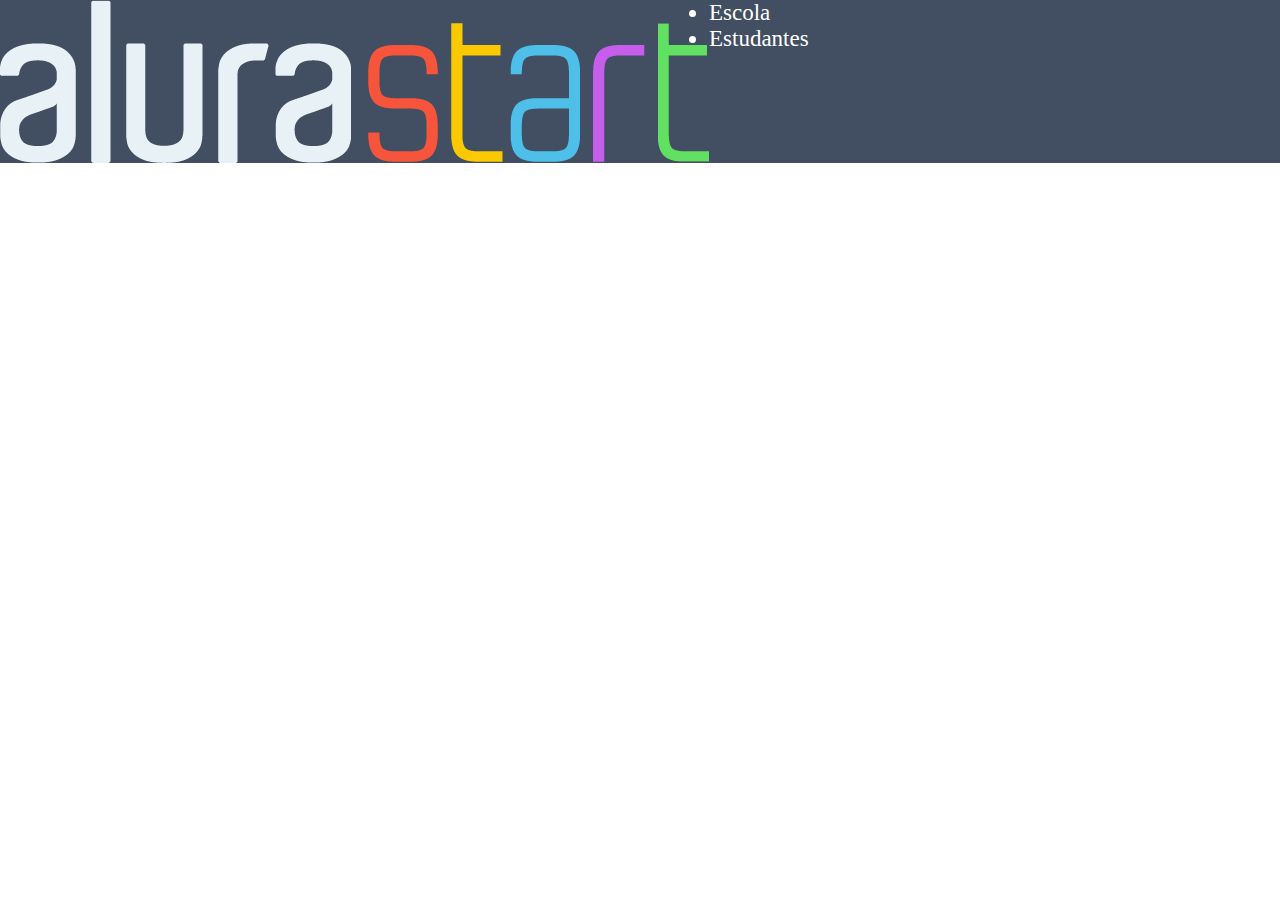
==== index2.html @ 2ffeeb1a "Add files via upload" ====
<!DOCTYPE html>
<html lang="en">
<head>
    <meta charset="UTF-8">
    <meta http-equiv="X-UA-Compatible" content="IE=edge">
    <meta name="viewport" content="width=device-width, initial-scale=1.0">
    <title>AluraStarr</title>
    <link rel="stylesheet" href="style2.css">
</head>
<body>
    <header class="cabecalho">
        <img src="alurastart logo.png" alt="Logo">
          <ul class="lista-cabecalho">
              <li class="lista-item">Escola</li>
              <li class="lista-item">Estudantes</li>
          </ul>                  
    </header>
</body>
</html>
---- style2.css ----
*{
    margin: 0%;
    padding: 0%;
}

.cabecalho{
    background-color: #424e61;
    display:flex;
    }

    .lista-cabecalho{
        color: white;
        font-size: 23px;
    }
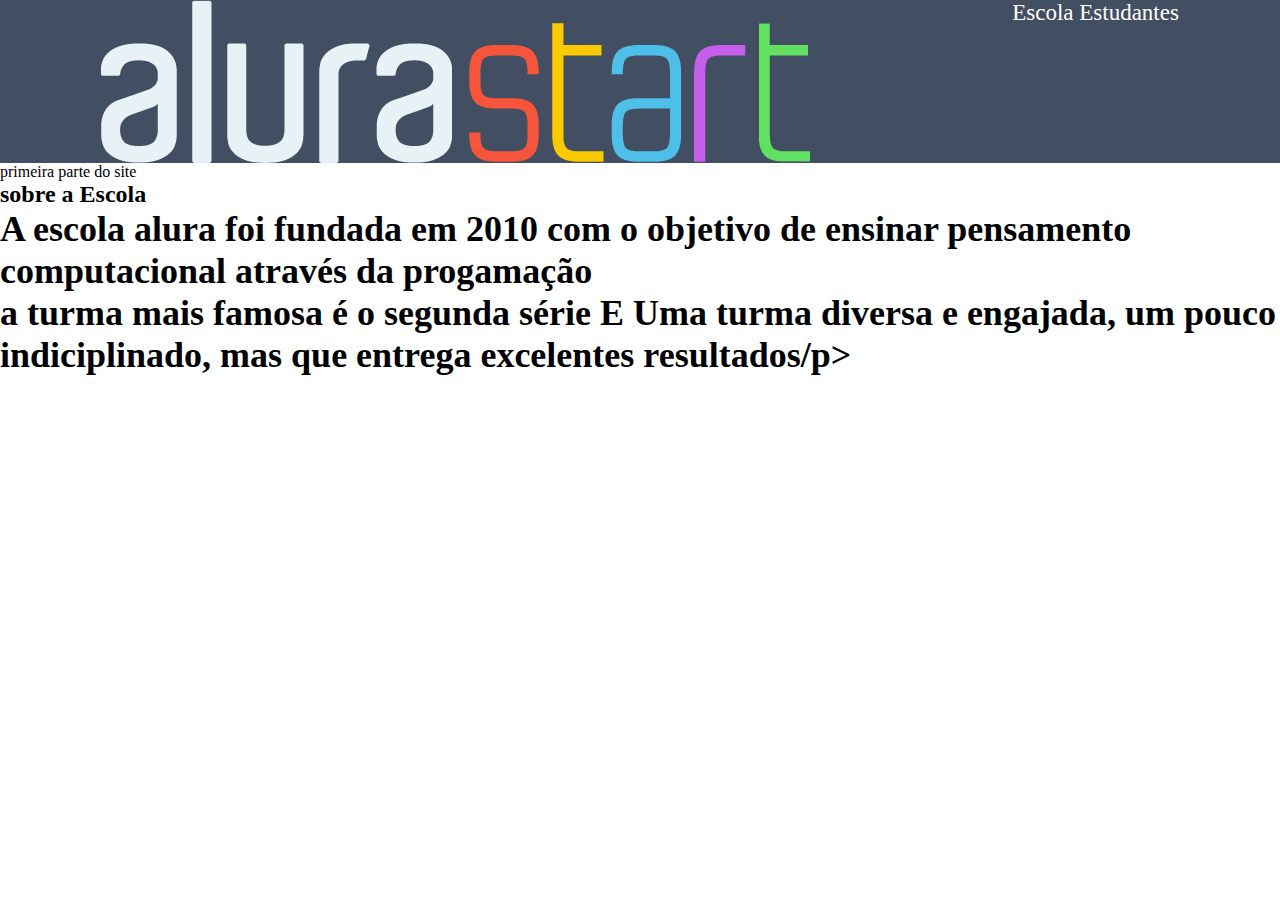
==== commit c16f9b40: "Add files via upload" ====
--- a/index2.html
+++ b/index2.html
@@ -15,5 +15,19 @@
               <li class="lista-item">Estudantes</li>
           </ul>                  
     </header>
+    <section class="primeira-parte">
+        primeira parte do site
+    <h2><div class="quem-somos">
+        sobre a Escola
+    <h2>
+    <p>A escola alura foi  fundada em 2010 com o objetivo de ensinar pensamento computacional através da progamação <p>
+    <p>a turma  mais famosa é o segunda série E Uma turma diversa e engajada, um pouco indiciplinado, mas que entrega excelentes resultados/p> 
+    </p>
+
+        </p>
+
+
+</h2>
+    </section>
 </body>
 </html>--- a/style2.css
+++ b/style2.css
@@ -6,9 +6,14 @@
 .cabecalho{
     background-color: #424e61;
     display:flex;
+    justify-content: space-around;
     }
 
     .lista-cabecalho{
         color: white;
         font-size: 23px;
-    }+    }
+
+.lista-item{
+display: inline-block;
+}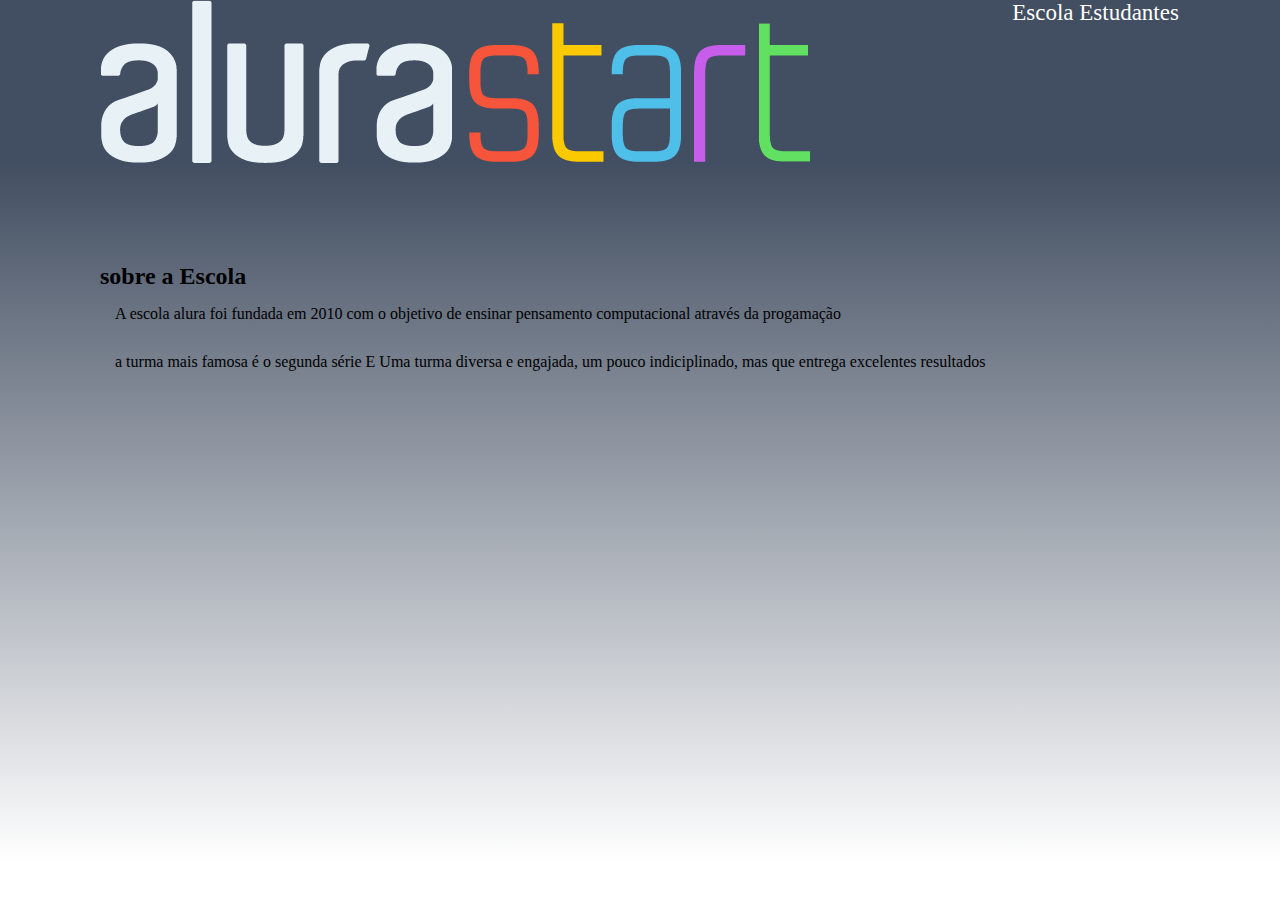
==== commit 44cc0f09: "Add files via upload" ====
--- a/index2.html
+++ b/index2.html
@@ -16,18 +16,11 @@
           </ul>                  
     </header>
     <section class="primeira-parte">
-        primeira parte do site
-    <h2><div class="quem-somos">
+    <h2 class="quem-somos">
         sobre a Escola
-    <h2>
-    <p>A escola alura foi  fundada em 2010 com o objetivo de ensinar pensamento computacional através da progamação <p>
-    <p>a turma  mais famosa é o segunda série E Uma turma diversa e engajada, um pouco indiciplinado, mas que entrega excelentes resultados/p> 
-    </p>
-
-        </p>
-
-
-</h2>
+    </h2>
+    <p class="primeiro-paragrafo">A escola alura foi  fundada em 2010 com o objetivo de ensinar pensamento computacional através da progamação</p>
+    <p class="segundo-paragrafo">a turma  mais famosa é o segunda série E Uma turma diversa e engajada, um pouco indiciplinado, mas que entrega excelentes resultados</p>
     </section>
 </body>
 </html>--- a/style2.css
+++ b/style2.css
@@ -16,4 +16,15 @@
 
 .lista-item{
 display: inline-block;
+}
+.primeira-parte{
+    background-image: linear-gradient(#424e61,white); 
+    height: 500px;
+    padding: 100px;
+}
+.primeiro-paragrafo{
+    padding: 15px;
+}
+.segundo-paragrafo{
+    padding: 15px;
 }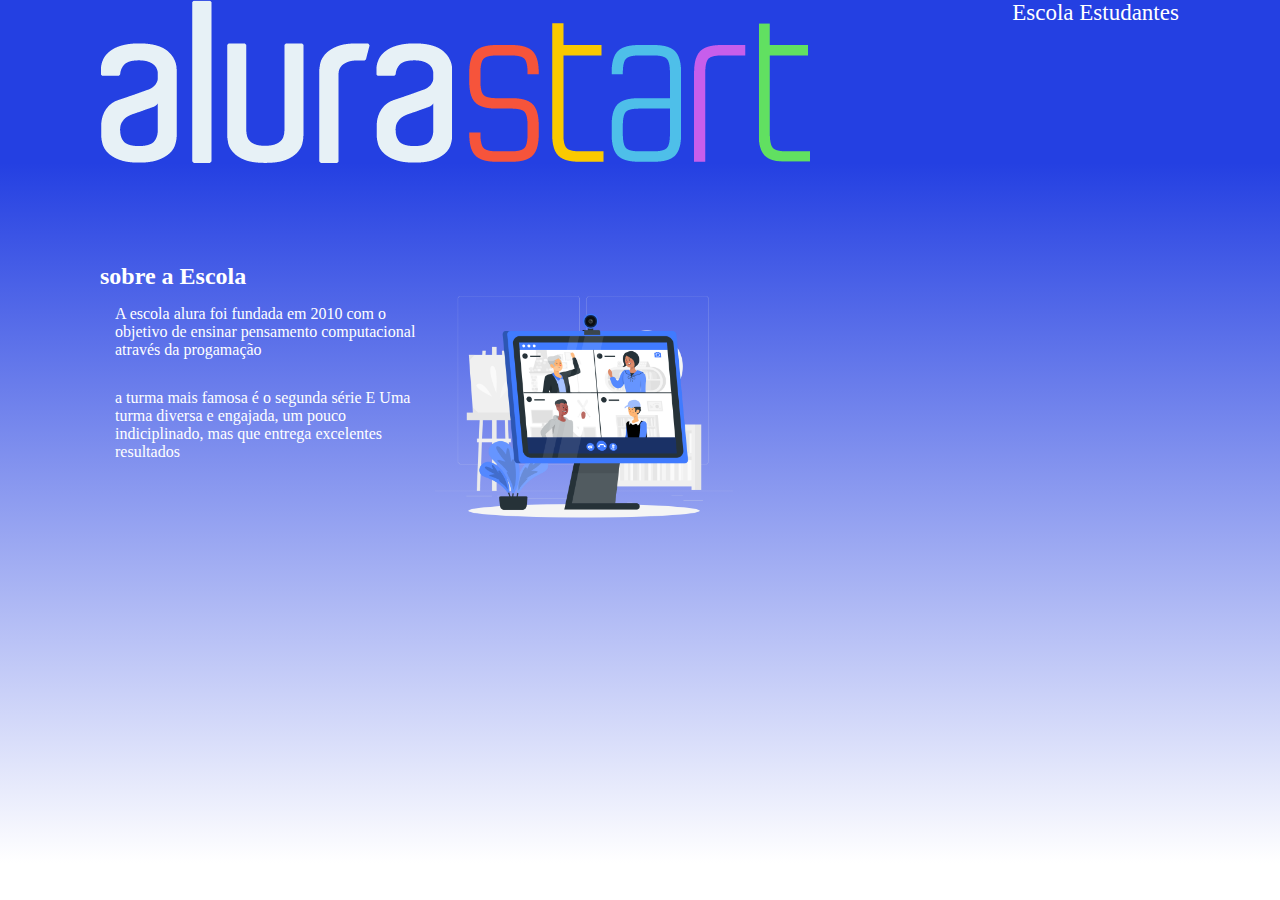
==== commit 16cef5f4: "Add files via upload" ====
--- a/index2.html
+++ b/index2.html
@@ -16,11 +16,16 @@
           </ul>                  
     </header>
     <section class="primeira-parte">
-    <h2 class="quem-somos">
-        sobre a Escola
-    </h2>
-    <p class="primeiro-paragrafo">A escola alura foi  fundada em 2010 com o objetivo de ensinar pensamento computacional através da progamação</p>
-    <p class="segundo-paragrafo">a turma  mais famosa é o segunda série E Uma turma diversa e engajada, um pouco indiciplinado, mas que entrega excelentes resultados</p>
+    <div class="textos">
+        <h2 class="quem-somos">
+            sobre a Escola
+        </h2>
+        <p class="primeiro-paragrafo">A escola alura foi  fundada em 2010 com o objetivo de ensinar pensamento computacional através da progamação</p>
+        <p class="segundo-paragrafo">a turma  mais famosa é o segunda série E Uma turma diversa e engajada, um pouco indiciplinado, mas que entrega excelentes resultados</p>
+    </div>
+   <div class="imagem">
+    <img src="Group video-rafiki.png" alt="" class="foto-estudante">
+   </div>
     </section>
 </body>
 </html>--- a/style2.css
+++ b/style2.css
@@ -4,13 +4,12 @@
 }
 
 .cabecalho{
-    background-color: #424e61;
+    background-color: #2440e2;
     display:flex;
     justify-content: space-around;
     }
-
     .lista-cabecalho{
-        color: white;
+        color: rgb(255, 255, 255);
         font-size: 23px;
     }
 
@@ -18,13 +17,18 @@
 display: inline-block;
 }
 .primeira-parte{
-    background-image: linear-gradient(#424e61,white); 
+    background-image: linear-gradient(#2440e2,rgb(255, 255, 255)); 
     height: 500px;
     padding: 100px;
+    display: flex;
+    color: white;
 }
 .primeiro-paragrafo{
     padding: 15px;
 }
 .segundo-paragrafo{
     padding: 15px;
-}+}
+.foto-estudante{
+width: 40%;
+}
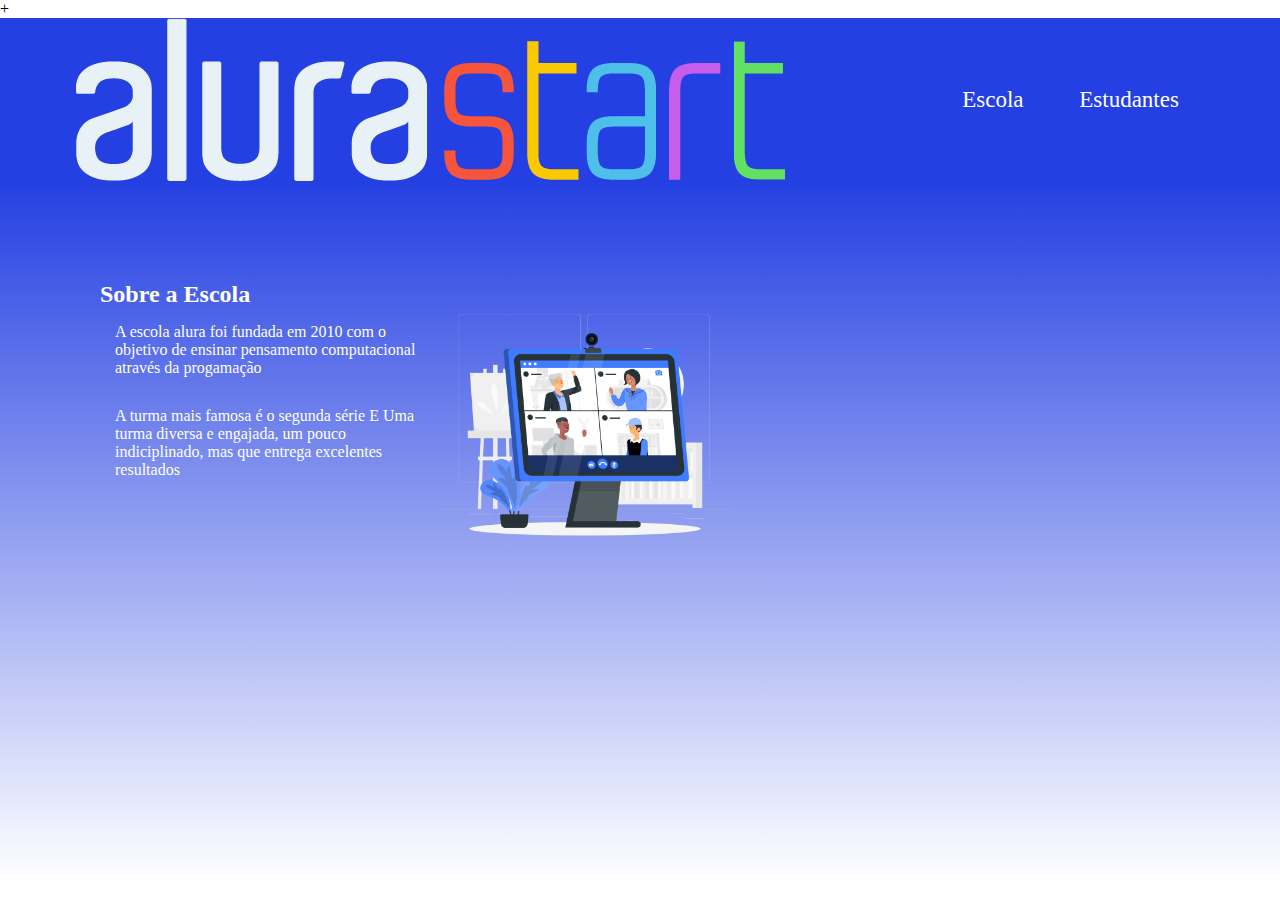
==== commit 62ac1fae: "Add files via upload" ====
--- a/index2.html
+++ b/index2.html
@@ -1,4 +1,4 @@
-<!DOCTYPE html>
++<!DOCTYPE html>
 <html lang="en">
 <head>
     <meta charset="UTF-8">
@@ -18,10 +18,10 @@
     <section class="primeira-parte">
     <div class="textos">
         <h2 class="quem-somos">
-            sobre a Escola
+            Sobre a Escola
         </h2>
         <p class="primeiro-paragrafo">A escola alura foi  fundada em 2010 com o objetivo de ensinar pensamento computacional através da progamação</p>
-        <p class="segundo-paragrafo">a turma  mais famosa é o segunda série E Uma turma diversa e engajada, um pouco indiciplinado, mas que entrega excelentes resultados</p>
+        <p class="segundo-paragrafo">A turma  mais famosa é o segunda série E Uma turma diversa e engajada, um pouco indiciplinado, mas que entrega excelentes resultados</p>
     </div>
    <div class="imagem">
     <img src="Group video-rafiki.png" alt="" class="foto-estudante">
--- a/style2.css
+++ b/style2.css
@@ -7,6 +7,7 @@
     background-color: #2440e2;
     display:flex;
     justify-content: space-around;
+    align-items: center;
     }
     .lista-cabecalho{
         color: rgb(255, 255, 255);
@@ -15,6 +16,7 @@
 
 .lista-item{
 display: inline-block;
+padding: 25px;
 }
 .primeira-parte{
     background-image: linear-gradient(#2440e2,rgb(255, 255, 255)); 
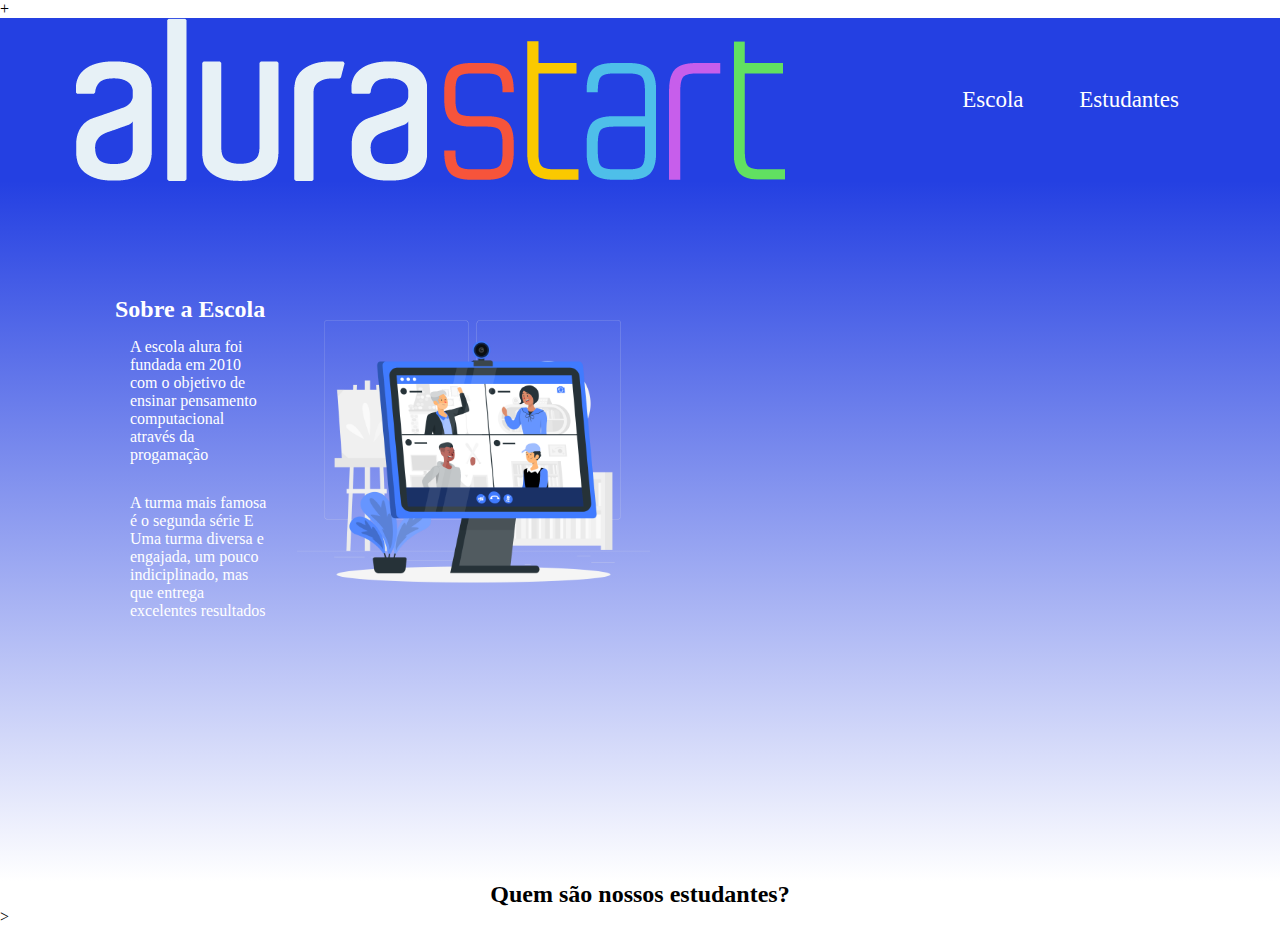
==== commit 70a78e6f: "Add files via upload" ====
--- a/index2.html
+++ b/index2.html
@@ -26,6 +26,10 @@
    <div class="imagem">
     <img src="Group video-rafiki.png" alt="" class="foto-estudante">
    </div>
-    </section>
+</section >
+<section id="Estudantes">
+    <h2 class="titulo-estudantes"> Quem são nossos estudantes?</h2>>
+    
+</section>
 </body>
 </html>--- a/style2.css
+++ b/style2.css
@@ -34,3 +34,12 @@
 .foto-estudante{
 width: 40%;
 }
+.titulo-estudantes{
+    display:flex;
+    justify-content: space-around;
+    align-items: center;
+}
+.textos{
+    padding: 15px;
+    width: 35%;
+}